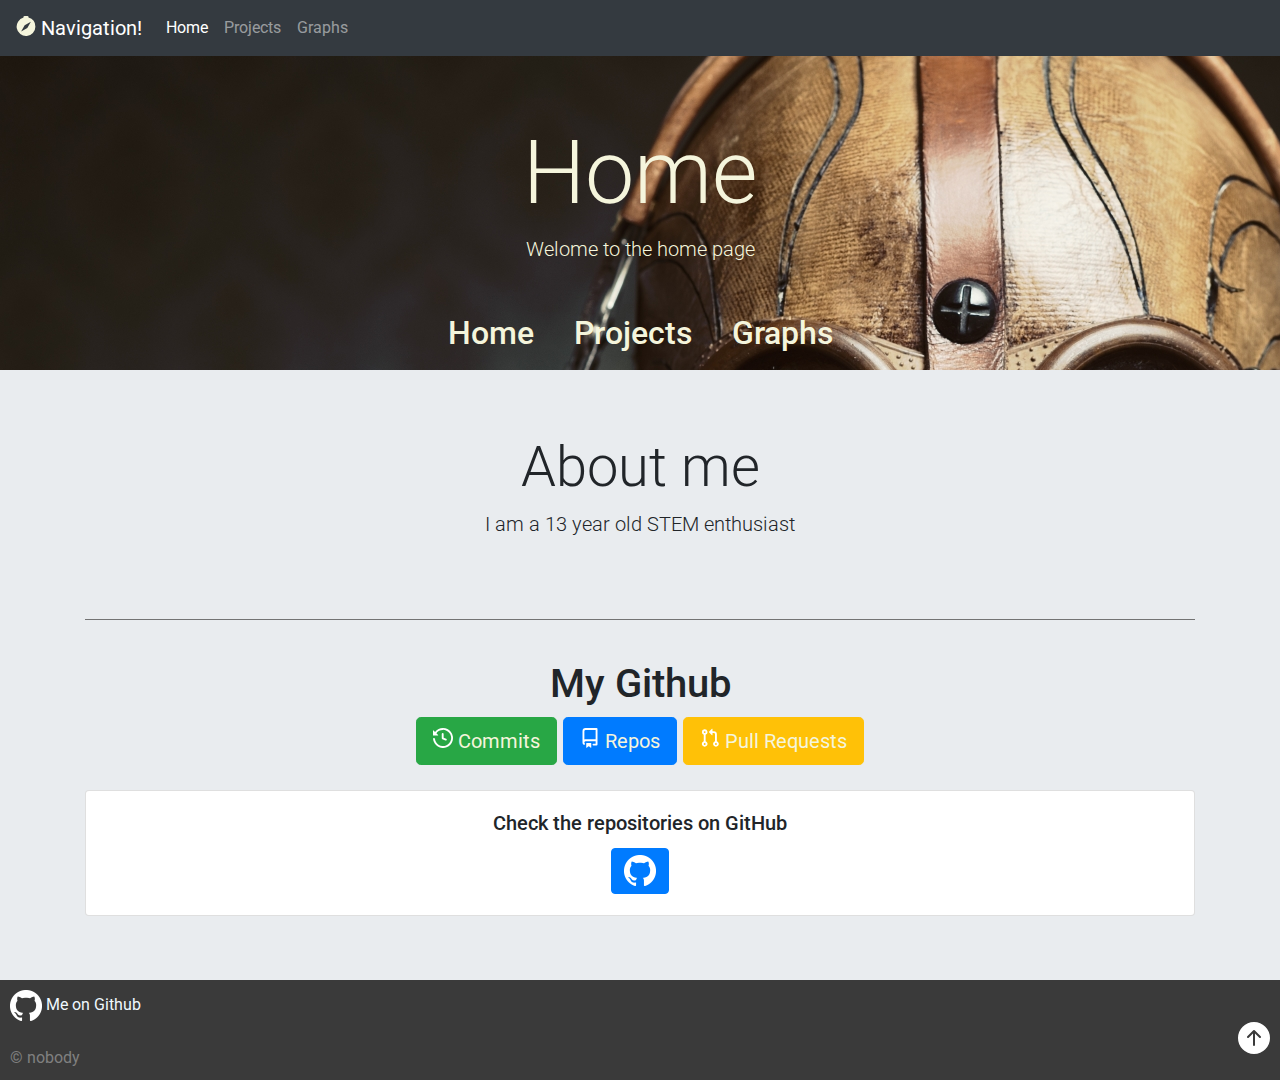
==== index.html @ 2fdbf23a "test commit" ====
<!DOCTYPE html>
<html lang="en">

<head>
    <meta charset="UTF-8">
    <meta name="viewport" content="width=device-width, initial-scale=1.0">
    <title>Home</title>
    <link rel="icon" href="https://adityainfinite.github.io/images/TopLogo2.png">

    <link rel="stylesheet" href="styles.css">
    <link rel="stylesheet" href="commonStyles.css">
    <link href="https://fonts.googleapis.com/css2?family=Roboto&display=swap" rel="stylesheet">
    <!-- including jquery -->
    <script src="https://ajax.googleapis.com/ajax/libs/jquery/3.5.1/jquery.min.js"></script>

    <!-- including bootstrap -->
    <link rel="stylesheet" href="https://maxcdn.bootstrapcdn.com/bootstrap/4.0.0/css/bootstrap.min.css"
        integrity="sha384-Gn5384xqQ1aoWXA+058RXPxPg6fy4IWvTNh0E263XmFcJlSAwiGgFAW/dAiS6JXm" crossorigin="anonymous">
    <script src="https://maxcdn.bootstrapcdn.com/bootstrap/4.0.0/js/bootstrap.min.js"></script>

    <script src="https://code.jquery.com/jquery-3.3.1.slim.min.js"
        integrity="sha384-q8i/X+965DzO0rT7abK41JStQIAqVgRVzpbzo5smXKp4YfRvH+8abtTE1Pi6jizo"
        crossorigin="anonymous"></script>
    <script src="https://cdnjs.cloudflare.com/ajax/libs/popper.js/1.14.7/umd/popper.min.js"
        integrity="sha384-UO2eT0CpHqdSJQ6hJty5KVphtPhzWj9WO1clHTMGa3JDZwrnQq4sF86dIHNDz0W1"
        crossorigin="anonymous"></script>
    <script src="https://stackpath.bootstrapcdn.com/bootstrap/4.3.1/js/bootstrap.min.js"
        integrity="sha384-JjSmVgyd0p3pXB1rRibZUAYoIIy6OrQ6VrjIEaFf/nJGzIxFDsf4x0xIM+B07jRM"
        crossorigin="anonymous"></script>
</head>

<body>
    <nav class="navbar navbar-expand-lg navbar-dark bg-dark">
        <a class="navbar-brand" href="#"><svg width="1em" height="1.0625em" viewBox="0 0 16 17"
                class="bi bi-compass-fill navSvg" fill="currentColor" xmlns="http://www.w3.org/2000/svg">
                <path fill-rule="evenodd"
                    d="M15.5 8.516a7.5 7.5 0 1 1-9.462-7.24A1 1 0 0 1 7 0h2a1 1 0 0 1 .962 1.276 7.503 7.503 0 0 1 5.538 7.24zm-3.61-3.905L6.94 7.439 4.11 12.39l4.95-2.828 2.828-4.95z" />
            </svg> Navigation!</a>
        <button class="navbar-toggler" type="button" data-toggle="collapse" data-target="#navbarSupportedContent"
            aria-controls="navbarSupportedContent" aria-expanded="false" aria-label="Toggle navigation">
            <span class="navbar-toggler-icon"></span>
        </button>

        <div class="collapse navbar-collapse" id="navbarSupportedContent">
            <ul class="navbar-nav mr-auto">
                <li class="nav-item active">
                    <a class="nav-link" href="#">Home</a>
                </li>
                <li class="nav-item">
                    <a class="nav-link" href="/projects/">Projects</a>
                </li>
                <li class="nav-item">
                    <a class="nav-link" href="/graphs/">Graphs</a>
                </li>
            </ul>

        </div>
    </nav>

    <div class="jumbotron home-jumbo jumbotron-fluid" style="background-color: black!important;">
        <div class="container home-jumbo-content">
            <h1 class="display-2">Home</h1>
            <p class="lead">Welome to the home page</p>
            <br class="my-4">
            <ul class="subNav">
                <li><a href="#">
                        <h2>Home </h2>
                    </a></li>
                <li><a href="/projects/">
                        <h2> Projects </h2>
                    </a></li>
                <li><a href="/graphs/">
                        <h2> Graphs</h2>
                    </a></li>
            </ul>
        </div>
    </div>

    <div class="jumbotron jumbotron-fluid aboutMe">
        <div class="container ">
            <h1 class="display-4">About me</h1>
            <p class="lead">I am a 13 year old STEM enthusiast</p>
            <br><br>
            <hr style="height: 0.01px;background: gray;"><br>
            <div>
                <h1 class="dispaly-6">My Github</h1>
                <button type="button" id="commitsButton" class="btn btn-lg btn-success" data-placement="bottom"
                    data-toggle="popover" title="My Commits"
                    data-content="<a href='https://www.youtube.com' target='_blank'>link</a>">
                    <svg width="1em" height="1em" viewBox="0 0 16 16" class="bi bi-folder-fill" fill="currentColor"
                        xmlns="http://www.w3.org/2000/svg">
                        <path fill-rule="evenodd"
                            d="M1.643 3.143L.427 1.927A.25.25 0 000 2.104V5.75c0 .138.112.25.25.25h3.646a.25.25 0 00.177-.427L2.715 4.215a6.5 6.5 0 11-1.18 4.458.75.75 0 10-1.493.154 8.001 8.001 0 101.6-5.684zM7.75 4a.75.75 0 01.75.75v2.992l2.028.812a.75.75 0 01-.557 1.392l-2.5-1A.75.75 0 017 8.25v-3.5A.75.75 0 017.75 4z" />
                    </svg>
                    <span id="commits"> Commits</span>
                </button>
                <button type="button" id="repoButton" class="btn btn-lg btn-primary " data-placement="bottom"
                    data-toggle="popover" title="My Repositories" data-content="Repos">
                    <svg width="1em" height="1em" viewBox="0 0 16 16" class="bi bi-folder-fill" fill="currentColor"
                        xmlns="http://www.w3.org/2000/svg">
                        <path fill-rule="evenodd"
                            d="M2 2.5A2.5 2.5 0 014.5 0h8.75a.75.75 0 01.75.75v12.5a.75.75 0 01-.75.75h-2.5a.75.75 0 110-1.5h1.75v-2h-8a1 1 0 00-.714 1.7.75.75 0 01-1.072 1.05A2.495 2.495 0 012 11.5v-9zm10.5-1V9h-8c-.356 0-.694.074-1 .208V2.5a1 1 0 011-1h8zM5 12.25v3.25a.25.25 0 00.4.2l1.45-1.087a.25.25 0 01.3 0L8.6 15.7a.25.25 0 00.4-.2v-3.25a.25.25 0 00-.25-.25h-3.5a.25.25 0 00-.25.25z" />
                    </svg>
                    <!-- this automatically gets updated, This uses data from github's Rest API -->
                    <span id="repos">Repos</span>
                </button>
                <button type="button" id="prButton" class="btn btn-lg btn-warning" data-placement="bottom"
                    data-toggle="popover" title="My Pull Requests" data-content="">
                    <svg class="octicon text-white" viewBox="0 0 16 16" width="1em" height="1em" fill="currentColor">
                        <path fill-rule="evenodd"
                            d="M7.177 3.073L9.573.677A.25.25 0 0110 .854v4.792a.25.25 0 01-.427.177L7.177 3.427a.25.25 0 010-.354zM3.75 2.5a.75.75 0 100 1.5.75.75 0 000-1.5zm-2.25.75a2.25 2.25 0 113 2.122v5.256a2.251 2.251 0 11-1.5 0V5.372A2.25 2.25 0 011.5 3.25zM11 2.5h-1V4h1a1 1 0 011 1v5.628a2.251 2.251 0 101.5 0V5A2.5 2.5 0 0011 2.5zm1 10.25a.75.75 0 111.5 0 .75.75 0 01-1.5 0zM3.75 12a.75.75 0 100 1.5.75.75 0 000-1.5z" />
                    </svg>
                    <!-- this automatically gets updated, This uses data from github's Rest API -->
                    <span id="prs">Pull Requests</span>
                </button>
                <br><br>
                <div class="card">
                    <div class="card-body">
                      <h5 class="card-title">Check the repositories on GitHub</h5>
                      <a href="https://github.com/AdityaInfinite" target="_blank" class="btn btn-primary"><img src="images/GitHubS.png" alt="link to github"></a>
                    </div>
                  </div>
            </div>
        </div>
    </div>

    <footer>
        <img src="images/GitHubS.png" alt="GitHub">
        <a href="https://github.com/AdityaInfinite" target="_blank" class="githubLink"> Me on Github</a>
        <br><p class="float-right"><a href="#"><svg width="2em" height="2em" viewBox="0 0 16 16" class="bi bi-arrow-up-circle-fill" fill="white" xmlns="http://www.w3.org/2000/svg">
            <path fill-rule="evenodd" d="M16 8A8 8 0 1 1 0 8a8 8 0 0 1 16 0zm-7.5 3.5a.5.5 0 0 1-1 0V5.707L5.354 7.854a.5.5 0 1 1-.708-.708l3-3a.5.5 0 0 1 .708 0l3 3a.5.5 0 0 1-.708.708L8.5 5.707V11.5z"/>
          </svg></a></p><br>
        © nobody
    </footer>

    <script src="getGithubInfo.js"></script>
    <script>
        $(function () {
            $('[data-toggle="popover"]').popover({
                html: true,
                container: 'body'
            })
        })


    </script>

</body>

</html>
---- styles.css ----
.home-jumbo{
    background-image: url("images/smokemask.png");  
    color: beige;
    margin: 0px!important;
    padding-bottom: 0px!important;
    text-align: center;
}
ul.subNav li{
    display: inline-block;
    margin: 0px 8px!important;
    padding: 10px!important;
} 
ul.subNav a{
    text-decoration: none;
    color: beige;
} 
ul{
    margin: 0px!important;
    padding: 0px!important;
    list-style-type: none;   
}
.aboutMe{
    align-items: center;
    text-align: center;
}
.btn{
    margin: 1px!important;
}

button span{
    color: beige;
}
---- commonStyles.css ----
html {
    scroll-behavior: smooth;
    text-decoration: none;
}
body {
    background: #3a3a3a;
    color: beige;
    font-family: 'Roboto', sans-serif!important;
    margin: 0px;
    padding: 0px;
}
footer{
    background-color: #3a3a3a;
    color: gray;
    padding: 10px;
    margin: 0px;
}

a.githubLink:hover {
    text-decoration: none;
    color: gray;
}
a.githubLink{
    color: aliceblue;  
}
.navSvg{
    position: relative;
    top: 2px;
    color: beige;
}
.jumbotron {
    margin: 0px!important;
}
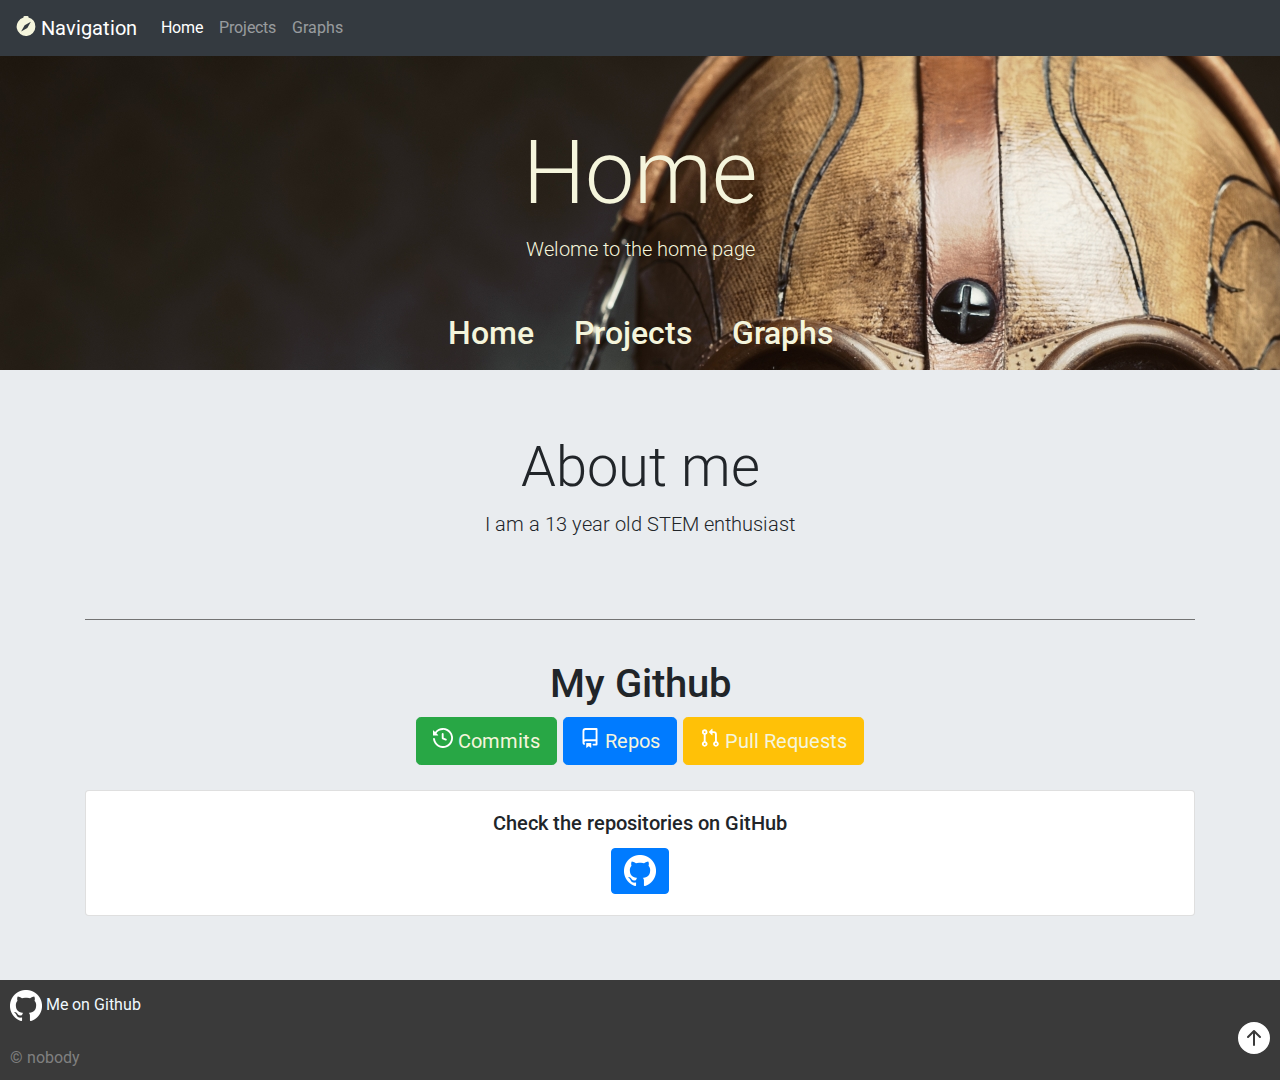
==== commit 0336ec4b: "back to normal" ====
--- a/index.html
+++ b/index.html
@@ -35,7 +35,7 @@
                 class="bi bi-compass-fill navSvg" fill="currentColor" xmlns="http://www.w3.org/2000/svg">
                 <path fill-rule="evenodd"
                     d="M15.5 8.516a7.5 7.5 0 1 1-9.462-7.24A1 1 0 0 1 7 0h2a1 1 0 0 1 .962 1.276 7.503 7.503 0 0 1 5.538 7.24zm-3.61-3.905L6.94 7.439 4.11 12.39l4.95-2.828 2.828-4.95z" />
-            </svg> Navigation!</a>
+            </svg> Navigation</a>
         <button class="navbar-toggler" type="button" data-toggle="collapse" data-target="#navbarSupportedContent"
             aria-controls="navbarSupportedContent" aria-expanded="false" aria-label="Toggle navigation">
             <span class="navbar-toggler-icon"></span>
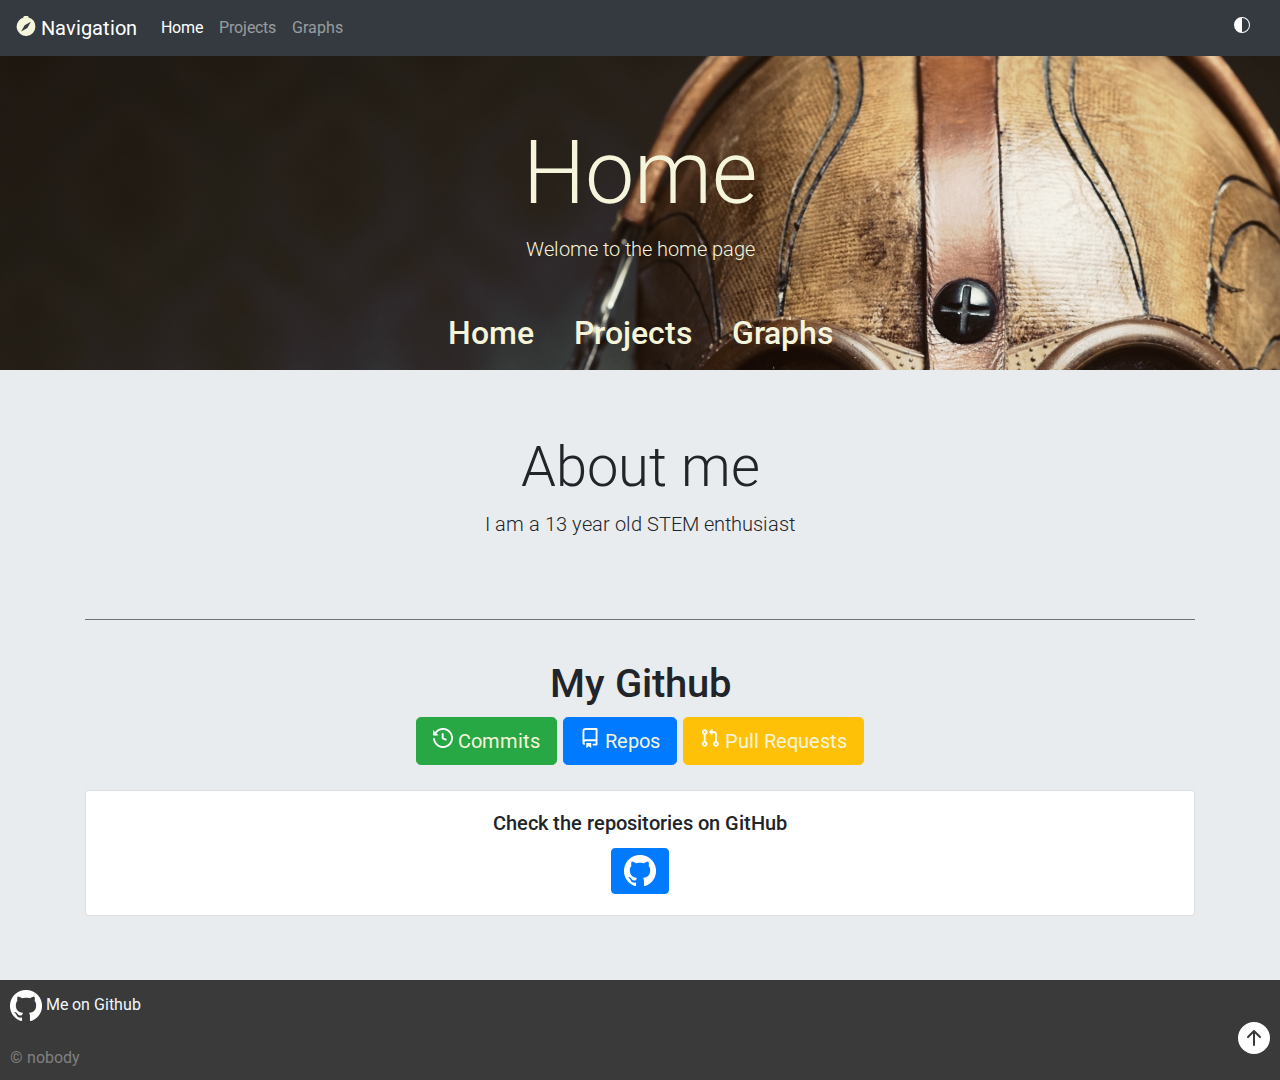
==== commit 023d3168: "darkMode added" ====
--- a/index.html
+++ b/index.html
@@ -30,7 +30,7 @@
 </head>
 
 <body>
-    <nav class="navbar navbar-expand-lg navbar-dark bg-dark">
+    <nav class="navbar navbar-expand-lg navbar-dark bg-dark" id="nav">
         <a class="navbar-brand" href="#"><svg width="1em" height="1.0625em" viewBox="0 0 16 17"
                 class="bi bi-compass-fill navSvg" fill="currentColor" xmlns="http://www.w3.org/2000/svg">
                 <path fill-rule="evenodd"
@@ -54,6 +54,12 @@
                 </li>
             </ul>
 
+            <button class="btn btn-dark my-2 my-sm-0" id="darkModeToggle">
+                <svg width="1em" style="padding: 0px; margin: 0px;" height="1em" viewBox="0 0 16 16"
+                    class="bi bi-circle-half" fill="white" xmlns="http://www.w3.org/2000/svg">
+                    <path fill-rule="evenodd" d="M8 15V1a7 7 0 1 1 0 14zm0 1A8 8 0 1 1 8 0a8 8 0 0 1 0 16z" />
+                </svg>
+            </button>
         </div>
     </nav>
 
@@ -76,7 +82,7 @@
         </div>
     </div>
 
-    <div class="jumbotron jumbotron-fluid aboutMe">
+    <div class="jumbotron jumbotron-fluid" id="aboutMe">
         <div class="container ">
             <h1 class="display-4">About me</h1>
             <p class="lead">I am a 13 year old STEM enthusiast</p>
@@ -114,12 +120,13 @@
                     <span id="prs">Pull Requests</span>
                 </button>
                 <br><br>
-                <div class="card">
+                <div class="card" id="chekOutOnGHCard">
                     <div class="card-body">
-                      <h5 class="card-title">Check the repositories on GitHub</h5>
-                      <a href="https://github.com/AdityaInfinite" target="_blank" class="btn btn-primary"><img src="images/GitHubS.png" alt="link to github"></a>
+                        <h5 class="card-title">Check the repositories on GitHub</h5>
+                        <a href="https://github.com/AdityaInfinite" target="_blank" class="btn btn-primary"><img
+                                src="images/GitHubS.png" alt="link to github"></a>
                     </div>
-                  </div>
+                </div>
             </div>
         </div>
     </div>
@@ -127,13 +134,17 @@
     <footer>
         <img src="images/GitHubS.png" alt="GitHub">
         <a href="https://github.com/AdityaInfinite" target="_blank" class="githubLink"> Me on Github</a>
-        <br><p class="float-right"><a href="#"><svg width="2em" height="2em" viewBox="0 0 16 16" class="bi bi-arrow-up-circle-fill" fill="white" xmlns="http://www.w3.org/2000/svg">
-            <path fill-rule="evenodd" d="M16 8A8 8 0 1 1 0 8a8 8 0 0 1 16 0zm-7.5 3.5a.5.5 0 0 1-1 0V5.707L5.354 7.854a.5.5 0 1 1-.708-.708l3-3a.5.5 0 0 1 .708 0l3 3a.5.5 0 0 1-.708.708L8.5 5.707V11.5z"/>
-          </svg></a></p><br>
+        <br>
+        <p class="float-right"><a href="#"><svg width="2em" height="2em" viewBox="0 0 16 16"
+                    class="bi bi-arrow-up-circle-fill" fill="white" xmlns="http://www.w3.org/2000/svg">
+                    <path fill-rule="evenodd"
+                        d="M16 8A8 8 0 1 1 0 8a8 8 0 0 1 16 0zm-7.5 3.5a.5.5 0 0 1-1 0V5.707L5.354 7.854a.5.5 0 1 1-.708-.708l3-3a.5.5 0 0 1 .708 0l3 3a.5.5 0 0 1-.708.708L8.5 5.707V11.5z" />
+                </svg></a></p><br>
         © nobody
     </footer>
 
     <script src="getGithubInfo.js"></script>
+    <script src="darkModeToggler.js"></script>
     <script>
         $(function () {
             $('[data-toggle="popover"]').popover({
--- a/styles.css
+++ b/styles.css
@@ -19,7 +19,7 @@
     padding: 0px!important;
     list-style-type: none;   
 }
-.aboutMe{
+#aboutMe{
     align-items: center;
     text-align: center;
 }
@@ -30,3 +30,11 @@
 button span{
     color: beige;
 }
+
+.darkAboutMe{
+    background-color: #232627!important;
+    color: beige!important;
+}
+.darkCard{
+    background-color: #181A1B!important;
+}
--- a/commonStyles.css
+++ b/commonStyles.css
@@ -15,7 +15,6 @@
     padding: 10px;
     margin: 0px;
 }
-
 a.githubLink:hover {
     text-decoration: none;
     color: gray;
@@ -30,4 +29,16 @@
 }
 .jumbotron {
     margin: 0px!important;
+}
+
+.darkHeading{
+    background-color: #232627!important;
+    color: beige;
+}
+.darkContent{
+    background-color: #181A1B!important;
+    color: beige;
+}
+.darkContentCard{
+    background-color: #232627!important;
 }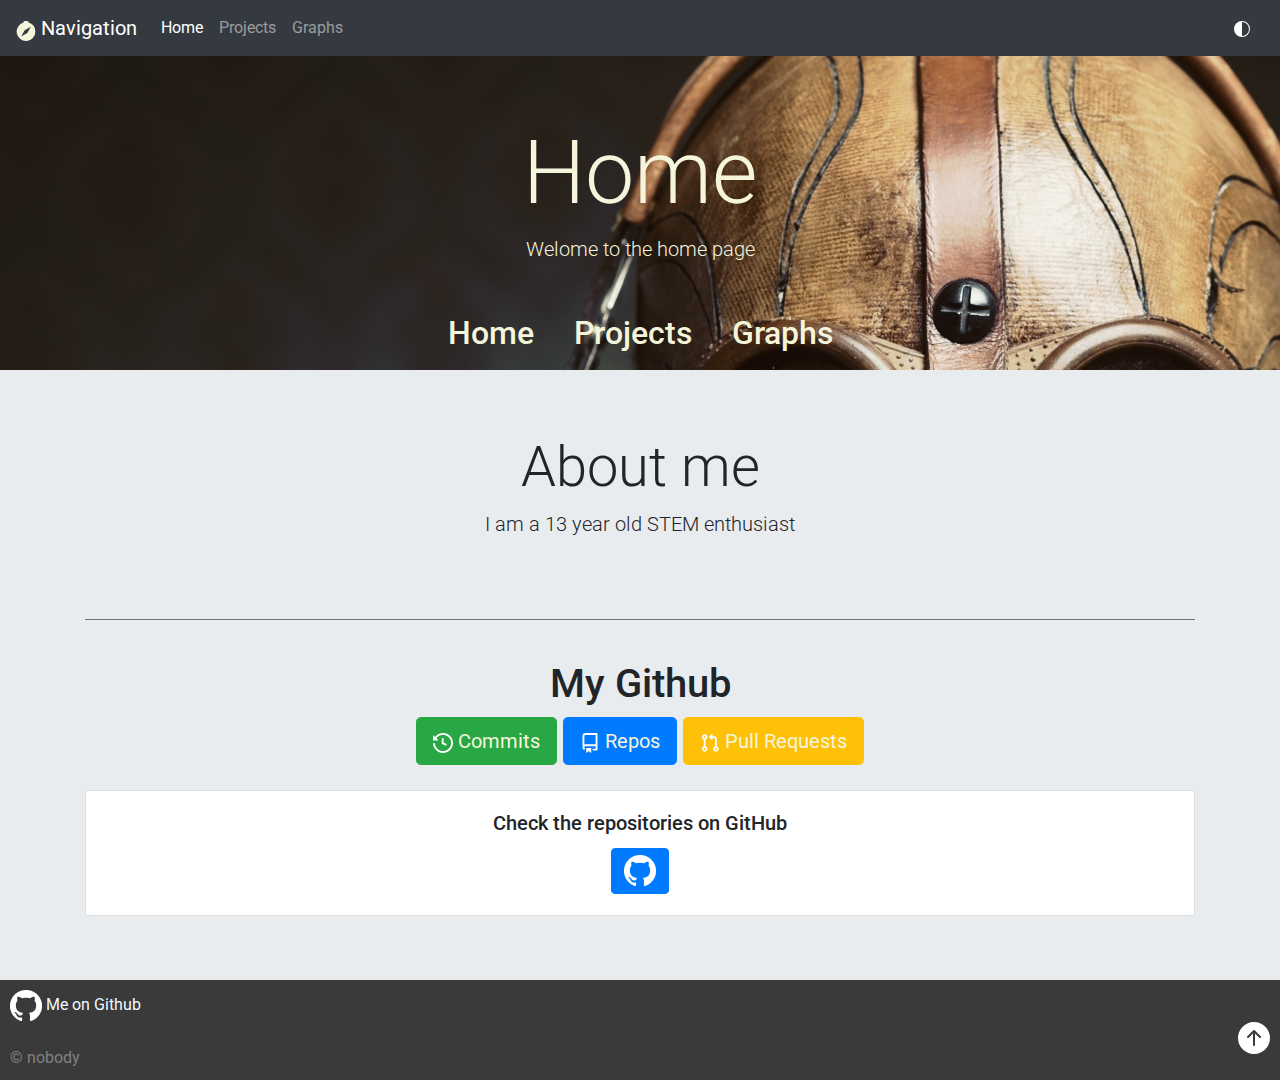
==== commit ac81dc7d: "bootstrap added locally" ====
--- a/index.html
+++ b/index.html
@@ -14,9 +14,7 @@
     <script src="https://ajax.googleapis.com/ajax/libs/jquery/3.5.1/jquery.min.js"></script>
 
     <!-- including bootstrap -->
-    <link rel="stylesheet" href="https://maxcdn.bootstrapcdn.com/bootstrap/4.0.0/css/bootstrap.min.css"
-        integrity="sha384-Gn5384xqQ1aoWXA+058RXPxPg6fy4IWvTNh0E263XmFcJlSAwiGgFAW/dAiS6JXm" crossorigin="anonymous">
-    <script src="https://maxcdn.bootstrapcdn.com/bootstrap/4.0.0/js/bootstrap.min.js"></script>
+    <link rel="stylesheet" href="bootstrap-4.5.3-dist/css/bootstrap.min.css">
 
     <script src="https://code.jquery.com/jquery-3.3.1.slim.min.js"
         integrity="sha384-q8i/X+965DzO0rT7abK41JStQIAqVgRVzpbzo5smXKp4YfRvH+8abtTE1Pi6jizo"
@@ -24,9 +22,7 @@
     <script src="https://cdnjs.cloudflare.com/ajax/libs/popper.js/1.14.7/umd/popper.min.js"
         integrity="sha384-UO2eT0CpHqdSJQ6hJty5KVphtPhzWj9WO1clHTMGa3JDZwrnQq4sF86dIHNDz0W1"
         crossorigin="anonymous"></script>
-    <script src="https://stackpath.bootstrapcdn.com/bootstrap/4.3.1/js/bootstrap.min.js"
-        integrity="sha384-JjSmVgyd0p3pXB1rRibZUAYoIIy6OrQ6VrjIEaFf/nJGzIxFDsf4x0xIM+B07jRM"
-        crossorigin="anonymous"></script>
+    <script src="bootstrap-4.5.3-dist/js/bootstrap.bundle.min.js"></script>
 </head>
 
 <body>
@@ -54,7 +50,8 @@
                 </li>
             </ul>
 
-            <button class="btn btn-dark my-2 my-sm-0" id="darkModeToggle">
+            <button class="btn btn-dark my-2 my-sm-0" id="darkModeToggle" data-toggle="tooltip" data-placement="bottom"
+                title="Toggle dark mode">
                 <svg width="1em" style="padding: 0px; margin: 0px;" height="1em" viewBox="0 0 16 16"
                     class="bi bi-circle-half" fill="white" xmlns="http://www.w3.org/2000/svg">
                     <path fill-rule="evenodd" d="M8 15V1a7 7 0 1 1 0 14zm0 1A8 8 0 1 1 8 0a8 8 0 0 1 0 16z" />
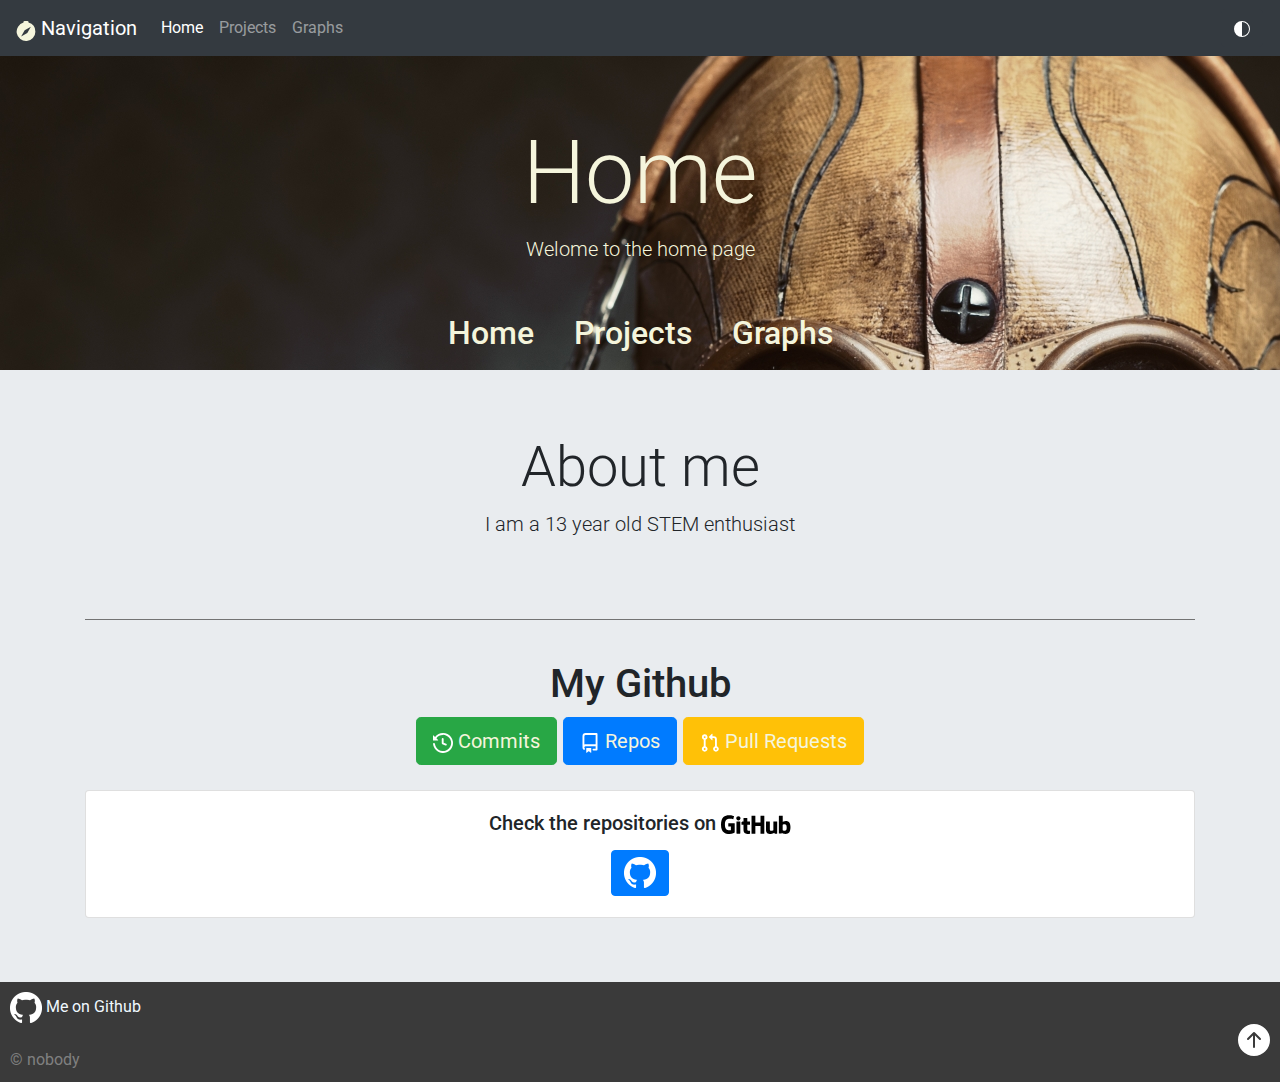
==== commit 53d00874: "added github logo" ====
--- a/index.html
+++ b/index.html
@@ -11,7 +11,7 @@
     <link rel="stylesheet" href="commonStyles.css">
     <link href="https://fonts.googleapis.com/css2?family=Roboto&display=swap" rel="stylesheet">
     <!-- including jquery -->
-    <script src="https://ajax.googleapis.com/ajax/libs/jquery/3.5.1/jquery.min.js"></script>
+    <script src="jquery/jquery-3.5.1.min.js"></script>
 
     <!-- including bootstrap -->
     <link rel="stylesheet" href="bootstrap-4.5.3-dist/css/bootstrap.min.css">
@@ -119,7 +119,7 @@
                 <br><br>
                 <div class="card" id="chekOutOnGHCard">
                     <div class="card-body">
-                        <h5 class="card-title">Check the repositories on GitHub</h5>
+                        <h5 class="card-title">Check the repositories on <svg xmlns="http://www.w3.org/2000/svg" viewBox="0 0 45 16" width="70" height="25"><path fill-rule="evenodd" d="M18.53 12.03h-.02c.009 0 .015.01.024.011h.006l-.01-.01zm.004.011c-.093.001-.327.05-.574.05-.78 0-1.05-.36-1.05-.83V8.13h1.59c.09 0 .16-.08.16-.19v-1.7c0-.09-.08-.17-.16-.17h-1.59V3.96c0-.08-.05-.13-.14-.13h-2.16c-.09 0-.14.05-.14.13v2.17s-1.09.27-1.16.28c-.08.02-.13.09-.13.17v1.36c0 .11.08.19.17.19h1.11v3.28c0 2.44 1.7 2.69 2.86 2.69.53 0 1.17-.17 1.27-.22.06-.02.09-.09.09-.16v-1.5a.177.177 0 00-.146-.18zM42.23 9.84c0-1.81-.73-2.05-1.5-1.97-.6.04-1.08.34-1.08.34v3.52s.49.34 1.22.36c1.03.03 1.36-.34 1.36-2.25zm2.43-.16c0 3.43-1.11 4.41-3.05 4.41-1.64 0-2.52-.83-2.52-.83s-.04.46-.09.52c-.03.06-.08.08-.14.08h-1.48c-.1 0-.19-.08-.19-.17l.02-11.11c0-.09.08-.17.17-.17h2.13c.09 0 .17.08.17.17v3.77s.82-.53 2.02-.53l-.01-.02c1.2 0 2.97.45 2.97 3.88zm-8.72-3.61h-2.1c-.11 0-.17.08-.17.19v5.44s-.55.39-1.3.39-.97-.34-.97-1.09V6.25c0-.09-.08-.17-.17-.17h-2.14c-.09 0-.17.08-.17.17v5.11c0 2.2 1.23 2.75 2.92 2.75 1.39 0 2.52-.77 2.52-.77s.05.39.08.45c.02.05.09.09.16.09h1.34c.11 0 .17-.08.17-.17l.02-7.47c0-.09-.08-.17-.19-.17zm-23.7-.01h-2.13c-.09 0-.17.09-.17.2v7.34c0 .2.13.27.3.27h1.92c.2 0 .25-.09.25-.27V6.23c0-.09-.08-.17-.17-.17zm-1.05-3.38c-.77 0-1.38.61-1.38 1.38 0 .77.61 1.38 1.38 1.38.75 0 1.36-.61 1.36-1.38 0-.77-.61-1.38-1.36-1.38zm16.49-.25h-2.11c-.09 0-.17.08-.17.17v4.09h-3.31V2.6c0-.09-.08-.17-.17-.17h-2.13c-.09 0-.17.08-.17.17v11.11c0 .09.09.17.17.17h2.13c.09 0 .17-.08.17-.17V8.96h3.31l-.02 4.75c0 .09.08.17.17.17h2.13c.09 0 .17-.08.17-.17V2.6c0-.09-.08-.17-.17-.17zM8.81 7.35v5.74c0 .04-.01.11-.06.13 0 0-1.25.89-3.31.89-2.49 0-5.44-.78-5.44-5.92S2.58 1.99 5.1 2c2.18 0 3.06.49 3.2.58.04.05.06.09.06.14L7.94 4.5c0 .09-.09.2-.2.17-.36-.11-.9-.33-2.17-.33-1.47 0-3.05.42-3.05 3.73s1.5 3.7 2.58 3.7c.92 0 1.25-.11 1.25-.11v-2.3H4.88c-.11 0-.19-.08-.19-.17V7.35c0-.09.08-.17.19-.17h3.74c.11 0 .19.08.19.17z"></path></svg></h5>
                         <a href="https://github.com/AdityaInfinite" target="_blank" class="btn btn-primary"><img
                                 src="images/GitHubS.png" alt="link to github"></a>
                     </div>
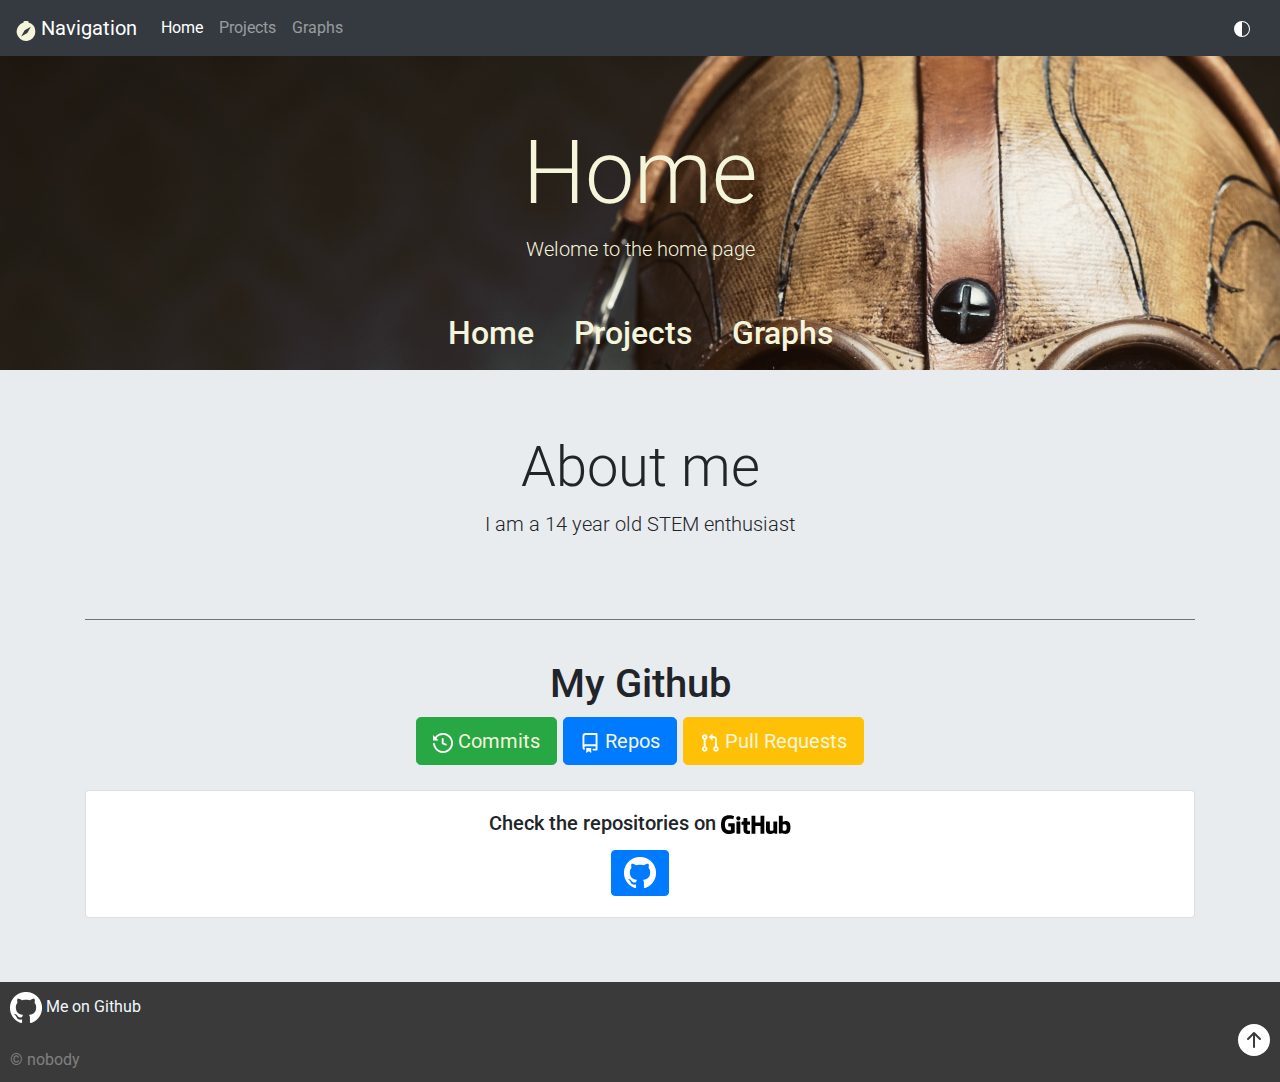
==== commit 32930bed: "num change" ====
--- a/index.html
+++ b/index.html
@@ -82,7 +82,7 @@
     <div class="jumbotron jumbotron-fluid" id="aboutMe">
         <div class="container ">
             <h1 class="display-4">About me</h1>
-            <p class="lead">I am a 13 year old STEM enthusiast</p>
+            <p class="lead">I am a 14 year old STEM enthusiast</p>
             <br><br>
             <hr style="height: 0.01px;background: gray;"><br>
             <div>
@@ -155,4 +155,4 @@
 
 </body>
 
-</html>+</html>
--- a/commonStyles.css
+++ b/commonStyles.css
@@ -41,4 +41,13 @@
 }
 .darkContentCard{
     background-color: #232627!important;
+}
+body::-webkit-scrollbar{
+    width: 0.35rem;
+}
+body::-webkit-scrollbar-thumb{
+    background-color: #343A40;
+}
+body::-webkit-scrollbar-track{
+    background-color: #E9ECEF;
 }